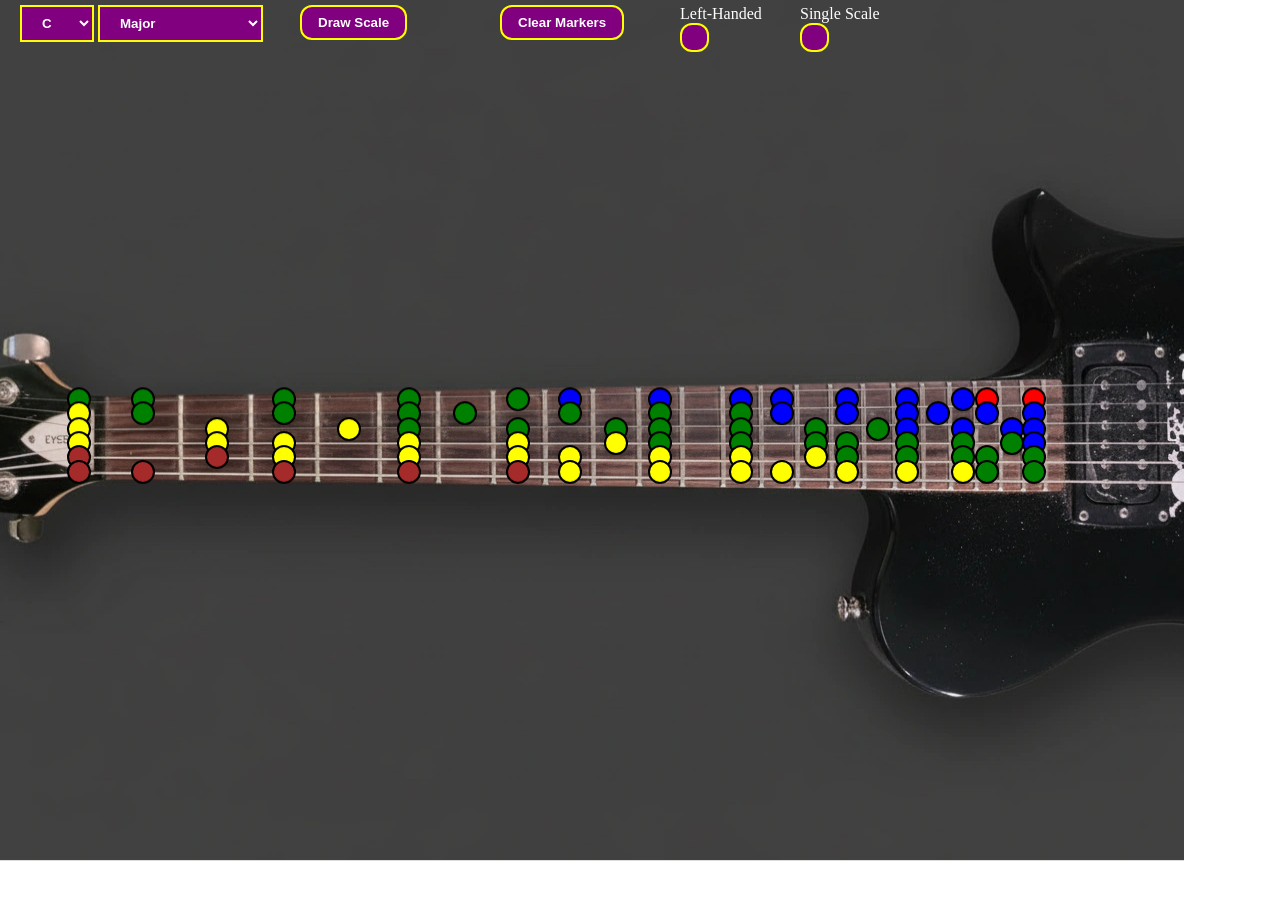
==== index.html @ 156e49f9 "Added Single Scale mode and refactored the scale definitions to be contained within an array so all " ====
<!DOCTYPE html>
<head>
<link rel="shortcut icon" href="ScaleWizardIcon.png" type="image/x-icon">
<title>Scale Wizard</title>
<style>
*{
	margin:0px;
	padding:0px;
}
body{
	overflow:hidden;
}
canvas{
	width:100vw;
	height:100vh;
}
.scale_selector{
	position:fixed;
	left:20px;
	top:5px;
}
.scale_selector *{
	background-color:purple;
	color:white;
	border: 2px solid yellow;
	z-index:1000;
	padding: 8px 16px;
	font-weight:bold;
}
.draw_scale_button, .clear_markers_button{
	background-color:purple;
	color:white;
	border: 2px solid yellow;
	padding:8px 16px;
	position:fixed;
	z-index:1000;
	font-weight:bold;
	border-radius:12px;
}
.draw_scale_button{
	top:5px;
	left:300px;
}
.clear_markers_button{
	top:5px;
	left:500px;
}
footer{
	position:fixed;
	bottom:5px;
	z-index:1002;
	color:white;
}
footer a{
	color:white;
}
.customCheckbox{
	position:fixed;
	top:5px;
	left:5px;
	z-index:1001;
	color:white;
}
.customCheckbox div{
	width:25px;
	height:25px;
	text-align:center;
	background-color:purple;
	color:white;
	border-radius:12px;
	border:2px solid yellow;
}
</style>
<script src='logic.js'></script>
<script>
var myCanvas;
var c; // canvas context
var scaleSelectorComboBox;
var rootSelectorComboBox;
var showLeftHandedCheckbox;
var showOnly1ScaleCheckbox;
var fretboard;
const stringPositions = [401, 415, 431, 445, 459, 474];
const fretPositions = [79, 143, 217, 284, 349, 409, 465, 518, 570, 616, 660, 705, 741, 782, 816, 847, 878, 907, 938, 963, 987, 1012, 1034];
const markerRadius = 11; // pixels max due to fretboard image size constraints
const markerOctaveColorCode = ['gray', 'black', 'brown', 'yellow', 'green', 'blue', 'red', 'orange']; // note: there is no octave 0

function Marker(color, text, x, y){
	this.color = color;
	this.text = text;
	this.x = x;
	this.y = y;
}

function Fret(noteIndex, octave, x, y){
	this.note = noteIndex;
	this.octave = octave;
	this.x = x;
	this.y = y;
}

// main wrapper for all visual elements
function Imagery(){
	this.fretboardImage = new Image();
	this.fretboard_x = 0;
	this.fretboard_y = 0;
	this.fretboard_scale = 1.0;
	this.fretboard_w = 1184;
	this.fretboard_h = 864;
	
	// zoom in and out and pan by %
	this.fretboard_zoom = 1.0;
	this.fretboard_zoom_max = 3.76;
	this.fretboard_zoom_min = 1.0;
	
	this.fretboard_pan_x = 0.0;
	this.fretboard_pan_min = 0.0;
	this.fretboard_pan_max = 1.0;
	
	this.fretCount = 22; // frets on this fretboard model
	this.strings = 6;
	this.stringTuning = [noteIndices['E'], noteIndices['B'], noteIndices['G'], noteIndices['D'], noteIndices['A'], noteIndices['E']];
	this.stringOctaves = [4, 3, 3, 3, 2, 2];
	this.frets = [];
	
	// high e = 0, low E = 5
	for(var stringIndex = 0;stringIndex < this.strings;stringIndex++){
		let note = this.stringTuning[stringIndex];
		let octave = this.stringOctaves[stringIndex];
		
		for(var fretIndex = 0;fretIndex <= this.fretCount;fretIndex++){
			this.frets.push(new Fret(note, octave, fretPositions[fretIndex], stringPositions[stringIndex]));
			
			// increment this string's note for the next fret
			note++;
			if(note == 12){
				note = 0; // wrap around to C
				octave++; // and increase the octave
			}
		}
	}
	
	
	this.markers = []; // frets to be 'highlighted' via marker overlays
	
	// update the canvas screen
	this.draw = function(){
		console.log("DEBUG: draw()");
		c.drawImage(this.fretboardImage, 0, 0);
		
		// draw markers (highlighted frets)
		console.log("DEBUG: drawing " + this.markers.length + " markers.");
		for(var markerIndex = 0, markerCount = this.markers.length;markerIndex < markerCount;markerIndex++){
			c.beginPath();
			
			// set the circle area/path
			c.arc(this.markers[markerIndex].x, this.markers[markerIndex].y, markerRadius, 0, 2 * Math.PI);
			
			// fill with color
			c.fillStyle = this.markers[markerIndex].color;
			c.fill();
			
			// draw an outline around the circle
			c.lineWidth = 2;
			c.strokeStyle = 'black';
			c.stroke();
			
			// draw the marker text
			c.font = "bold 20px sans-serif";
			c.fillStyle = "white";
			c.textAlign = "center";
			c.textBaseline = "middle";
			c.fillText(this.markers[markerIndex].text, this.markers[markerIndex].x, this.markers[markerIndex].y);
			
			c.strokeStyle = "white";
			//c.strokeText(this.markers[markerIndex].text, this.markers[markerIndex].x, this.markers[markerIndex].y);
		}
	}
	
	
	// return fret index of matching note, or -1 if note not found
	this.searchFret = function(octave, note, startingString, startingPosition){
		let startingFret = (startingString*(this.fretCount+1)) + startingPosition;
		let currentString = startingString;
		
		while(startingFret >= 0){
			for(var fretIndex = startingFret, endSearchIndex = fretIndex + (currentString == 3 ? 4 : 5);fretIndex<endSearchIndex;fretIndex++){
				if(this.frets[fretIndex].octave == octave && this.frets[fretIndex].note == note)
					return fretIndex;
				else
					console.log("not a match... searching for " + noteNames[note] + octave + ", and string " + (currentString+1) + " fret " + (fretIndex%(this.fretCount+1)) + " (" + noteNames[this.frets[fretIndex].note] + this.frets[fretIndex].octave + ") was not it.");
				
			}
			
			// next string upward
			startingFret -= this.fretCount+1;
			currentString--;
		}
		
		return -1;
	}
	
	
	this.markScale = function(scaleNotes){
		this.markers = [];
		
		if(showOnly1ScaleCheckbox.checked){
			// the root note is the last index of scaleNotes; bring it to index 0
			scaleNotesReorder = [];
			scaleNotesReorder.push(scaleNotes[scaleNotes.length-1]);
			for(var i = 0, len = scaleNotes.length-1;i<len;i++)
				scaleNotesReorder.push(scaleNotes[i]);
			scaleNotes = scaleNotesReorder;
			
			let currentOctave = scaleNotes[0] < noteIndices['E'] ? 3 : 2;
			let startingString = 5;
			let startingFret = 0;
			
			console.log("DEBUG: drawing markers for notes: ", scaleNotes, " with starting octave of " + currentOctave + " and starting fret low Open E. There are " + scaleNotes.length + " notes in the scale.");
			
			let numberOfNotesInScale = scaleNotes.length;
			let lastNote = 0;
			
			// the fret index is like the hand position: determining the lower bound of fret number which will be searched across the fretboard. the upper bound is startingFret+4 inclusive.
			for(var noteIndex = 0;noteIndex < numberOfNotesInScale;noteIndex++){
				if(scaleNotes[noteIndex] < lastNote){ // wrapped past B to C, raise octave
					currentOctave++;
				}
				lastNote = scaleNotes[noteIndex];
				
				let fretIndex = this.searchFret(currentOctave, scaleNotes[noteIndex], startingString, startingFret);
				if(fretIndex == -1){
					console.log("Fret for " + noteNames[scaleNotes[noteIndex]] + " not found under conditions: ", currentOctave, scaleNotes[noteIndex], startingString, startingFret);
					break;
				}
			
				this.markers.push(new Marker("Blue", "" + (noteIndex+1), this.frets[fretIndex].x, this.frets[fretIndex].y));
				
				// update starting position for next search
				currentOctave = this.frets[fretIndex].octave;
				startingString = Math.floor(fretIndex / (this.fretCount+1));
			}
			
		}
		
		else{
			// draw all notes in scale on the entire fretboard
			for(var fretIndex = 0, fretsLen = this.frets.length;fretIndex < fretsLen;fretIndex++){
				if(scaleNotes.indexOf(this.frets[fretIndex].note) >= 0){
					this.markers.push(new Marker(markerOctaveColorCode[this.frets[fretIndex].octave], "", this.frets[fretIndex].x, this.frets[fretIndex].y));
				}
			}
		}
		
		this.draw();
	}
	
	this.addUserMarker = function(fretIndex){
		this.markers.push(new Marker(markerOctaveColorCode[this.frets[fretIndex].octave], "", this.frets[fretIndex].x, this.frets[fretIndex].y));
		
		this.draw();
	}
	
	this.removeSpecifiedMarker = function(markerIndex){
		this.markers.splice(markerIndex, 1);
		this.draw();
	}
	
	this.clearMarkers = function(){
		this.markers = [];
		this.draw();
	}
	
	this.allResourcesLoaded = function(){
		console.log("DEBUG: All resources loaded");
		//myCanvas.width = this.fretboardImage.naturalWidth;
		//myCanvas.height = this.fretboardImage.naturalHeight;
		myCanvas.width = document.body.clientWidth;
		myCanvas.height = document.body.clientHeight;
		
		this.draw();
		
		console.log("Canvas resolution: " + myCanvas.width + " x " + myCanvas.height);
		console.log("Canvas dimensions: " + myCanvas.clientWidth + " x " + myCanvas.clientHeight);
	}.bind(this);
	
	this.fretboardImage.onload = this.allResourcesLoaded;
	this.fretboardImage.src = "fretboard.jpg";
	console.log("DEBUG: resources set to be loaded");
}

function invokeMarkScale(){
	let root = rootSelectorComboBox.value;
	let scaleIndex = scaleSelectorComboBox.value;
	
	fretboard.markScale(
		enumerateScale(
			noteIndices[root], scales[scaleIndex].steps
		)
	);
}


function CustomCheckbox(checkedByDefault, text){

	var cb = document.createElement('div');
	cb.className = "customCheckbox";
	cb.checked = checkedByDefault;
	
	var span = document.createElement('span');
	span.innerHTML = text;
	
	var subDiv = document.createElement('div');
	subDiv.innerHTML = cb.checked ? "&#10004;" : " ";
	cb.childDiv = subDiv;
	
	cb.onclick = function(){
		this.checked = !this.checked;
		
		this.childDiv.innerHTML = this.checked ? "&#10004;" : " ";
	}.bind(cb);
	
	cb.appendChild(span);
	cb.appendChild(subDiv);
	
	document.body.appendChild(cb);
	
	return cb;
	
}

function init(){
	console.log('initialization started');
	
	scaleSelectorComboBox = document.getElementById('scaleSelectorComboBox');
	rootSelectorComboBox = document.getElementById('rootSelectorComboBox');
	myCanvas = document.getElementById('ScaleWizardCanvas');
	c = myCanvas.getContext('2d');
	
	// enumerate scaleSelectorComboBox
	for(var i = 0, len = scales.length;i < len;i++){
		let option = document.createElement('option');
		option.innerHTML = scales[i].name;
		option.value = i;
		scaleSelectorComboBox.appendChild(option);
	}
	
	scaleSelectorComboBox.selectedIndex = 1;
	
	showLeftHandedCheckbox = new CustomCheckbox(false, "Left-Handed");
	showLeftHandedCheckbox.style.left = "680px";
	
	showOnly1ScaleCheckbox = new CustomCheckbox(false, "Single Scale");
	showOnly1ScaleCheckbox.style.left = "800px";
	
	fretboard = new Imagery();
	console.log("DEBUG: fretboard creation completed");
	
	// highlight a Major C scale
	fretboard.markScale(
		enumerateScale( noteIndices['C'], scalesByName['Major'].steps
	));
	
	console.log("DEBUG: C Major scale drawn");
	
	console.log("Scale Wizard initialized");
}
</script>
</head>
<body onload='init()'>
<canvas id='ScaleWizardCanvas' width='1184' height='864'></canvas>
<div class='scale_selector'>
	<select id='rootSelectorComboBox'>
		<option>C</option>
		<option>C#</option>
		<option>D</option>
		<option>D#</option>
		<option>E</option>
		<option>F</option>
		<option>F#</option>
		<option>G</option>
		<option>G#</option>
		<option>A</option>
		<option>A#</option>
		<option>B</option>
	</select>
	<select id='scaleSelectorComboBox'>
	</select>
</div>
<button class='draw_scale_button' onclick='invokeMarkScale()'>Draw Scale</button>
<button class='clear_markers_button' onclick='fretboard.clearMarkers()'>Clear Markers</button>
<footer id='footerx' style="text-align:center; padding:20px; font-size:12px;">Built by Tyler Markham &copy; 2025 | <a href="https://github.com/RRozz/Scale-Wizard">Source Code</a></footer>
</body>
</html>
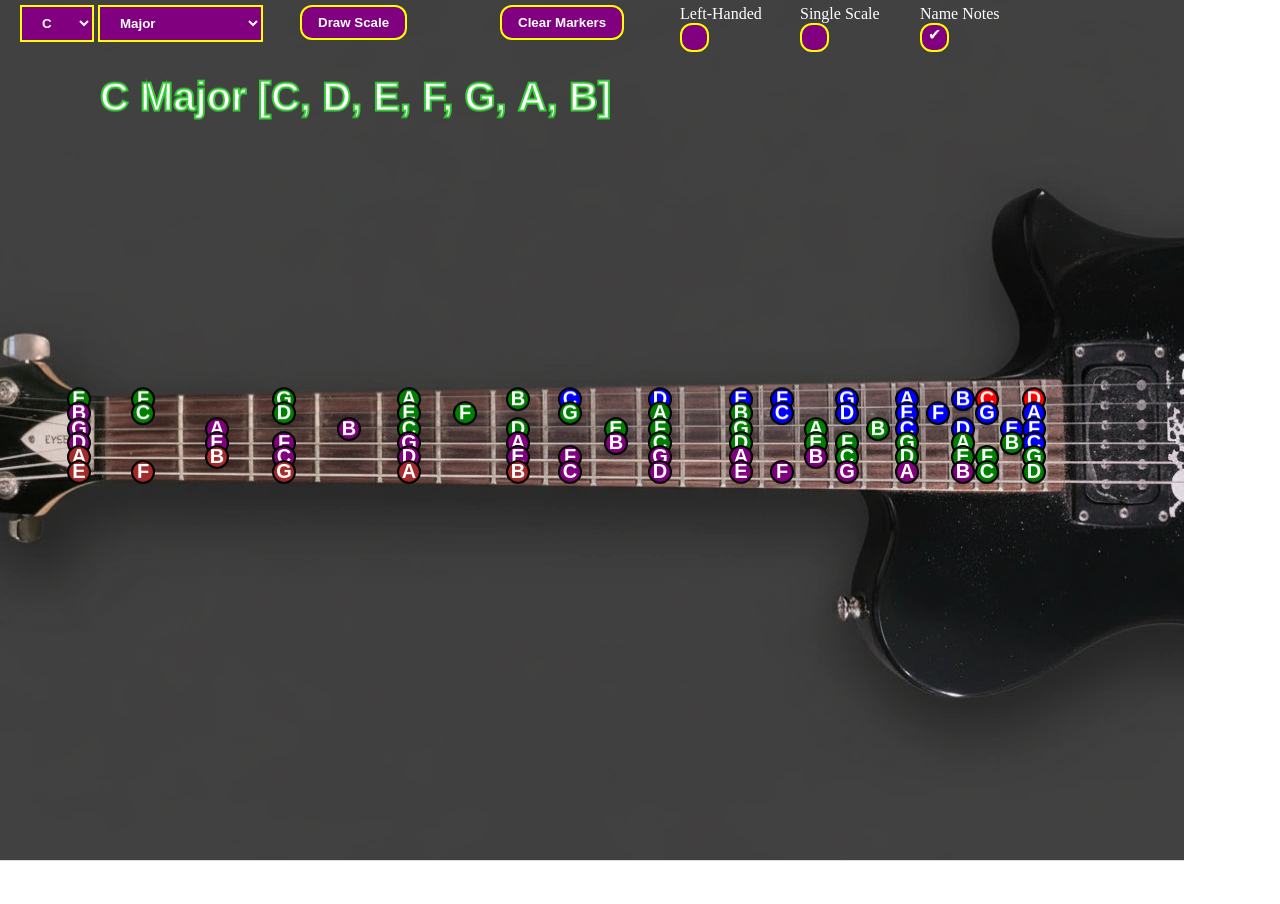
==== commit 7d9a8735: "Increased legibility Improved legibility of notes on scale; added optional note names and list of sc" ====
--- a/index.html
+++ b/index.html
@@ -69,6 +69,17 @@
 	color:white;
 	border-radius:12px;
 	border:2px solid yellow;
+}
+.fretHitbox{
+	display:block;
+	z-index:1004;
+	text-align:center;
+	color:white;
+	background-color:rgba(17, 171, 242, 100);
+	visibility:hidden;
+}
+.fretHitbox:hover{
+	visibility:visible;
 }
 </style>
 <script src='logic.js'></script>
@@ -79,17 +90,36 @@
 var rootSelectorComboBox;
 var showLeftHandedCheckbox;
 var showOnly1ScaleCheckbox;
+var showNoteNamesCheckbox;
 var fretboard;
 const stringPositions = [401, 415, 431, 445, 459, 474];
 const fretPositions = [79, 143, 217, 284, 349, 409, 465, 518, 570, 616, 660, 705, 741, 782, 816, 847, 878, 907, 938, 963, 987, 1012, 1034];
 const markerRadius = 11; // pixels max due to fretboard image size constraints
-const markerOctaveColorCode = ['gray', 'black', 'brown', 'yellow', 'green', 'blue', 'red', 'orange']; // note: there is no octave 0
-
-function Marker(color, text, x, y){
+const markerOctaveColorCode = ['gray', 'black', 'brown', 'purple', 'green', 'blue', 'red', 'orange']; // note: there is no octave 0
+const hitboxWidth = 12;
+const hitboxHeight = 10;
+var currentScale = "";
+var currentNotes = [];
+
+function Marker(color, text, x, y, note){
 	this.color = color;
 	this.text = text;
+	this.note = note;
 	this.x = x;
 	this.y = y;
+}
+
+function Hitbox2D(x, y, w, h){
+	this.x = x;
+	this.y = y;
+	this.w = w;
+	this.h = h;
+	
+	this.isInside = function(x, y){
+		return (x >= this.x && x <= this.x + this.w)
+		&&
+		(y >= this.y && y <= this.y + this.h);
+	}
 }
 
 function Fret(noteIndex, octave, x, y){
@@ -97,6 +127,21 @@
 	this.octave = octave;
 	this.x = x;
 	this.y = y;
+	
+	this.hitbox = new Hitbox2D(x - hitboxWidth/2, y - hitboxHeight/2, hitboxWidth, hitboxHeight);
+	/* DEBUG
+	this.hitboxDiv = document.createElement('div');
+	this.hitboxDiv.className = "fretHitbox";
+	this.hitboxDiv.style.position = "absolute";
+	this.hitboxDiv.style.left = this.hitbox.x + "px";
+	this.hitboxDiv.style.top = this.hitbox.y + "px";
+	this.hitboxDiv.style.width = this.hitbox.w;
+	this.hitboxDiv.style.height = this.hitbox.h;
+	//this.hitboxDiv.style.visibility = "visible";
+	this.hitboxDiv.innerHTML = noteNames[noteIndex];
+	document.body.appendChild(this.hitboxDiv);
+	console.log("New hitbox: ", this.hitboxDiv);
+	*/
 }
 
 // main wrapper for all visual elements
@@ -140,6 +185,12 @@
 		}
 	}
 	
+	// higher hitbox for the entire fretboard
+	this.fretboardHitbox = new Hitbox2D(this.frets[0].hitbox.x,
+	this.frets[0].hitbox.y,
+	this.frets[this.frets.length-1].hitbox.x - this.frets[0].hitbox.x + hitboxWidth,
+	this.frets[this.frets.length-1].hitbox.y - this.frets[0].hitbox.y + hitboxHeight);
+	
 	
 	this.markers = []; // frets to be 'highlighted' via marker overlays
 	
@@ -172,9 +223,36 @@
 			c.textBaseline = "middle";
 			c.fillText(this.markers[markerIndex].text, this.markers[markerIndex].x, this.markers[markerIndex].y);
 			
-			c.strokeStyle = "white";
+			//c.strokeStyle = "white";
 			//c.strokeText(this.markers[markerIndex].text, this.markers[markerIndex].x, this.markers[markerIndex].y);
-		}
+			
+		}
+		
+		/*
+		c.fillStyle = "pink";
+		c.fillRect(this.fretboardHitbox.x,
+			this.fretboardHitbox.y,
+			this.fretboardHitbox.w,
+			this.fretboardHitbox.h);
+		
+		// fret-hover hitbox & note name
+		for(var fretIndex=0, len = this.frets.length;fretIndex < len;fretIndex++){
+			c.fillStyle = "green";
+			c.fillRect(this.frets[fretIndex].hitbox.x,
+				this.frets[fretIndex].hitbox.y,
+				this.frets[fretIndex].hitbox.w,
+				this.frets[fretIndex].hitbox.h);
+		}
+		*/
+		
+		// draw current scale/selection information
+		c.font = "bold 40px sans-serif";
+		c.fillStyle = "white";
+		c.textAlign = "left";
+		c.textBaseline = "middle";
+		c.fillText(currentScale + " " + nameNoteArray(currentNotes), 100, 100);
+		c.strokeStyle = "limegreen";
+		c.strokeText(currentScale + " " + nameNoteArray(currentNotes), 100, 100);
 	}
 	
 	
@@ -204,13 +282,16 @@
 	this.markScale = function(scaleNotes){
 		this.markers = [];
 		
+		// the root note is the last index of scaleNotes; bring it to index 0
+		scaleNotesReorder = [];
+		scaleNotesReorder.push(scaleNotes[scaleNotes.length-1]);
+		for(var i = 0, len = scaleNotes.length-1;i<len;i++)
+			scaleNotesReorder.push(scaleNotes[i]);
+		scaleNotes = scaleNotesReorder;
+		
+		currentNotes = scaleNotes;
+		
 		if(showOnly1ScaleCheckbox.checked){
-			// the root note is the last index of scaleNotes; bring it to index 0
-			scaleNotesReorder = [];
-			scaleNotesReorder.push(scaleNotes[scaleNotes.length-1]);
-			for(var i = 0, len = scaleNotes.length-1;i<len;i++)
-				scaleNotesReorder.push(scaleNotes[i]);
-			scaleNotes = scaleNotesReorder;
 			
 			let currentOctave = scaleNotes[0] < noteIndices['E'] ? 3 : 2;
 			let startingString = 5;
@@ -234,7 +315,7 @@
 					break;
 				}
 			
-				this.markers.push(new Marker("Blue", "" + (noteIndex+1), this.frets[fretIndex].x, this.frets[fretIndex].y));
+				this.markers.push(new Marker("Blue", "" + (noteIndex+1), this.frets[fretIndex].x, this.frets[fretIndex].y), this.frets[fretIndex].note);
 				
 				// update starting position for next search
 				currentOctave = this.frets[fretIndex].octave;
@@ -247,7 +328,7 @@
 			// draw all notes in scale on the entire fretboard
 			for(var fretIndex = 0, fretsLen = this.frets.length;fretIndex < fretsLen;fretIndex++){
 				if(scaleNotes.indexOf(this.frets[fretIndex].note) >= 0){
-					this.markers.push(new Marker(markerOctaveColorCode[this.frets[fretIndex].octave], "", this.frets[fretIndex].x, this.frets[fretIndex].y));
+					this.markers.push(new Marker(markerOctaveColorCode[this.frets[fretIndex].octave], showNoteNamesCheckbox.checked ? noteNames[this.frets[fretIndex].note] : "", this.frets[fretIndex].x, this.frets[fretIndex].y, this.frets[fretIndex].note));
 				}
 			}
 		}
@@ -256,7 +337,10 @@
 	}
 	
 	this.addUserMarker = function(fretIndex){
-		this.markers.push(new Marker(markerOctaveColorCode[this.frets[fretIndex].octave], "", this.frets[fretIndex].x, this.frets[fretIndex].y));
+		// SUGGESTION! soft deactivation of any enumerated scale as the 'current scale'. should also remove all but 1 unique note marker if current scale is not User-Specified Notes
+		currentScale = "User-Specified Notes";
+	
+		this.markers.push(new Marker(markerOctaveColorCode[this.frets[fretIndex].octave], "", this.frets[fretIndex].x, this.frets[fretIndex].y, this.frets[fretIndex].note));
 		
 		this.draw();
 	}
@@ -293,6 +377,8 @@
 	let root = rootSelectorComboBox.value;
 	let scaleIndex = scaleSelectorComboBox.value;
 	
+	currentScale = root + " " + scales[scaleIndex].name;
+	
 	fretboard.markScale(
 		enumerateScale(
 			noteIndices[root], scales[scaleIndex].steps
@@ -314,10 +400,14 @@
 	subDiv.innerHTML = cb.checked ? "&#10004;" : " ";
 	cb.childDiv = subDiv;
 	
+	cb.additionalFunction = function(){}
+	
 	cb.onclick = function(){
 		this.checked = !this.checked;
 		
 		this.childDiv.innerHTML = this.checked ? "&#10004;" : " ";
+		
+		this.additionalFunction();
 	}.bind(cb);
 	
 	cb.appendChild(span);
@@ -327,6 +417,26 @@
 	
 	return cb;
 	
+}
+
+// input [0,2,3] => output "[C, D, D#]"
+function nameNoteArray(noteArray){
+	let out = "[";
+	
+	if(noteArray.length == 0){
+		out += "(empty)";
+		
+	}else{
+		out += noteNames[noteArray[0]];
+		
+		for(var i = 1, len = noteArray.length;i < len;i++)
+			out += ", " + noteNames[noteArray[i]];
+			
+	}
+	
+	out += "]";
+	
+	return out;
 }
 
 function init(){
@@ -353,8 +463,21 @@
 	showOnly1ScaleCheckbox = new CustomCheckbox(false, "Single Scale");
 	showOnly1ScaleCheckbox.style.left = "800px";
 	
+	showNoteNamesCheckbox = new CustomCheckbox(true, "Name Notes");
+	showNoteNamesCheckbox.style.left = "920px";
+	showNoteNamesCheckbox.additionalFunction = function(){
+		// toggle names automatically when the checkbox is clicked
+		for(var markerIndex = 0, len = fretboard.markers.length;markerIndex < len;markerIndex++){
+			fretboard.markers[markerIndex].text = showNoteNamesCheckbox.checked ? noteNames[fretboard.markers[markerIndex].note] : "";
+		}
+		
+		fretboard.draw();
+	};
+	
 	fretboard = new Imagery();
 	console.log("DEBUG: fretboard creation completed");
+	
+	currentScale = "C Major";
 	
 	// highlight a Major C scale
 	fretboard.markScale(
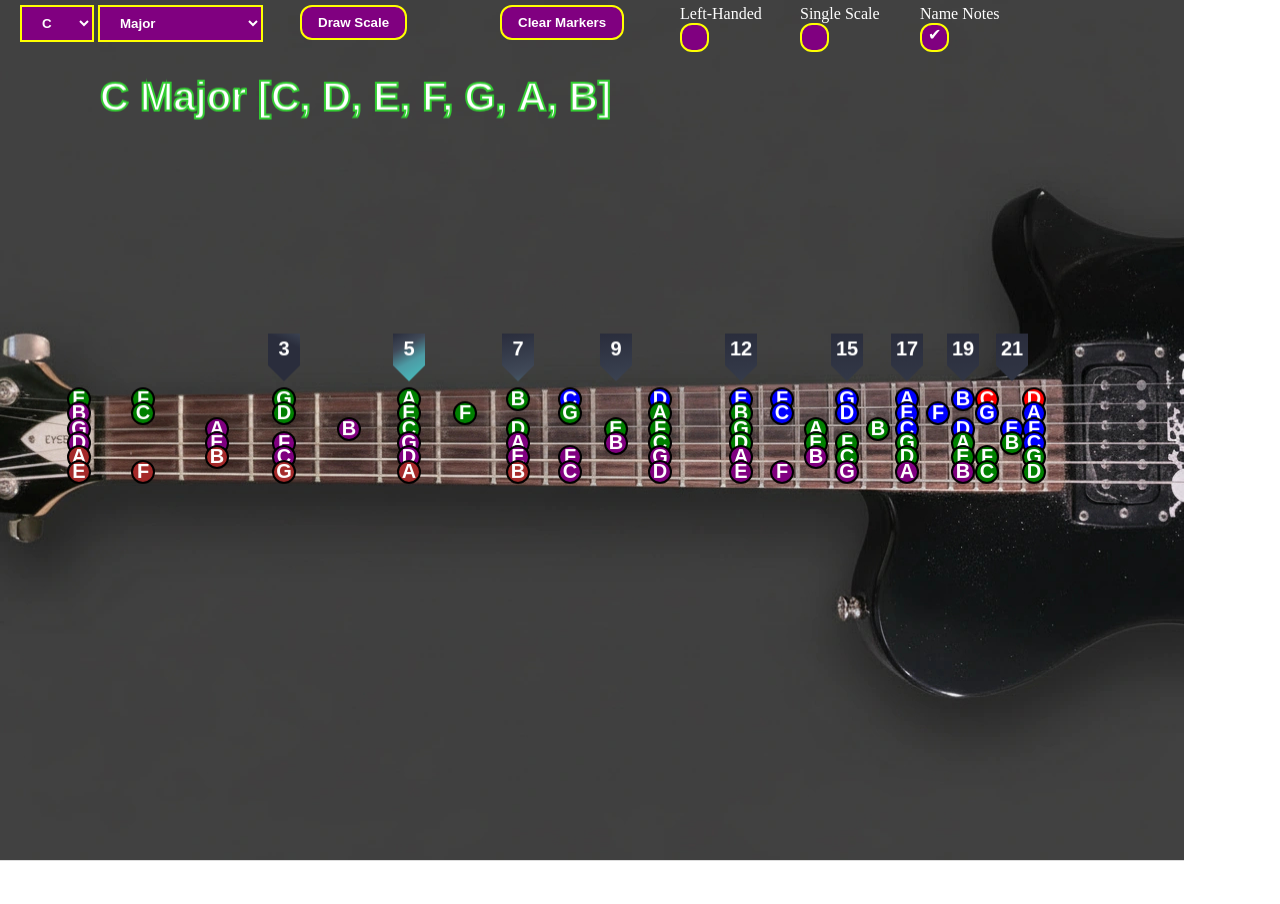
==== commit 98c90aa7: "added inlay markers Added indicators to show fret number above inlay frets, since the background ima" ====
--- a/index.html
+++ b/index.html
@@ -166,6 +166,7 @@
 	this.strings = 6;
 	this.stringTuning = [noteIndices['E'], noteIndices['B'], noteIndices['G'], noteIndices['D'], noteIndices['A'], noteIndices['E']];
 	this.stringOctaves = [4, 3, 3, 3, 2, 2];
+	this.inlayFrets = [3, 5, 7, 9, 12, 15, 17, 19, 21]; // a marker is shown above these fret indices
 	this.frets = [];
 	
 	// high e = 0, low E = 5
@@ -244,6 +245,36 @@
 				this.frets[fretIndex].hitbox.h);
 		}
 		*/
+		
+		
+		
+		// draw the fret inlay markers
+		for(inlayIndex = 0, inlayCount = this.inlayFrets.length;inlayIndex < inlayCount;inlayIndex++){
+			// background rectangle
+			let rectangle = new Hitbox2D(this.frets[this.inlayFrets[inlayIndex]].x - 16, this.frets[this.inlayFrets[inlayIndex]].y - 16 - 50, 32, 32);
+			let gradient = c.createLinearGradient(rectangle.x, rectangle.y, rectangle.x + rectangle.w, rectangle.x);
+			gradient.addColorStop(0, "#2A2D3C");
+			gradient.addColorStop(0.25, "#414A59");
+			gradient.addColorStop(0.5, "#4D9BA5");
+			gradient.addColorStop(1, "#45D2CC");
+			c.fillStyle = gradient;
+			c.fillRect(rectangle.x, rectangle.y, rectangle.w, rectangle.h);
+			
+			// add triangle under rectangle to create point/arrow
+			c.beginPath();
+			c.moveTo(rectangle.x, rectangle.y + rectangle.h);
+			c.lineTo(rectangle.x + rectangle.w, rectangle.y + rectangle.h);
+			c.lineTo(rectangle.x + Math.round(rectangle.w / 2), rectangle.y + rectangle.h + 16);
+			c.closePath();
+			c.fill();
+			
+			
+			// text
+			c.fillStyle = "white";
+			c.fillText(""+this.inlayFrets[inlayIndex], this.frets[this.inlayFrets[inlayIndex]].x, this.frets[this.inlayFrets[inlayIndex]].y - 50);
+		}
+		
+		
 		
 		// draw current scale/selection information
 		c.font = "bold 40px sans-serif";
@@ -466,7 +497,9 @@
 	showNoteNamesCheckbox = new CustomCheckbox(true, "Name Notes");
 	showNoteNamesCheckbox.style.left = "920px";
 	showNoteNamesCheckbox.additionalFunction = function(){
+	
 		// toggle names automatically when the checkbox is clicked
+		
 		for(var markerIndex = 0, len = fretboard.markers.length;markerIndex < len;markerIndex++){
 			fretboard.markers[markerIndex].text = showNoteNamesCheckbox.checked ? noteNames[fretboard.markers[markerIndex].note] : "";
 		}
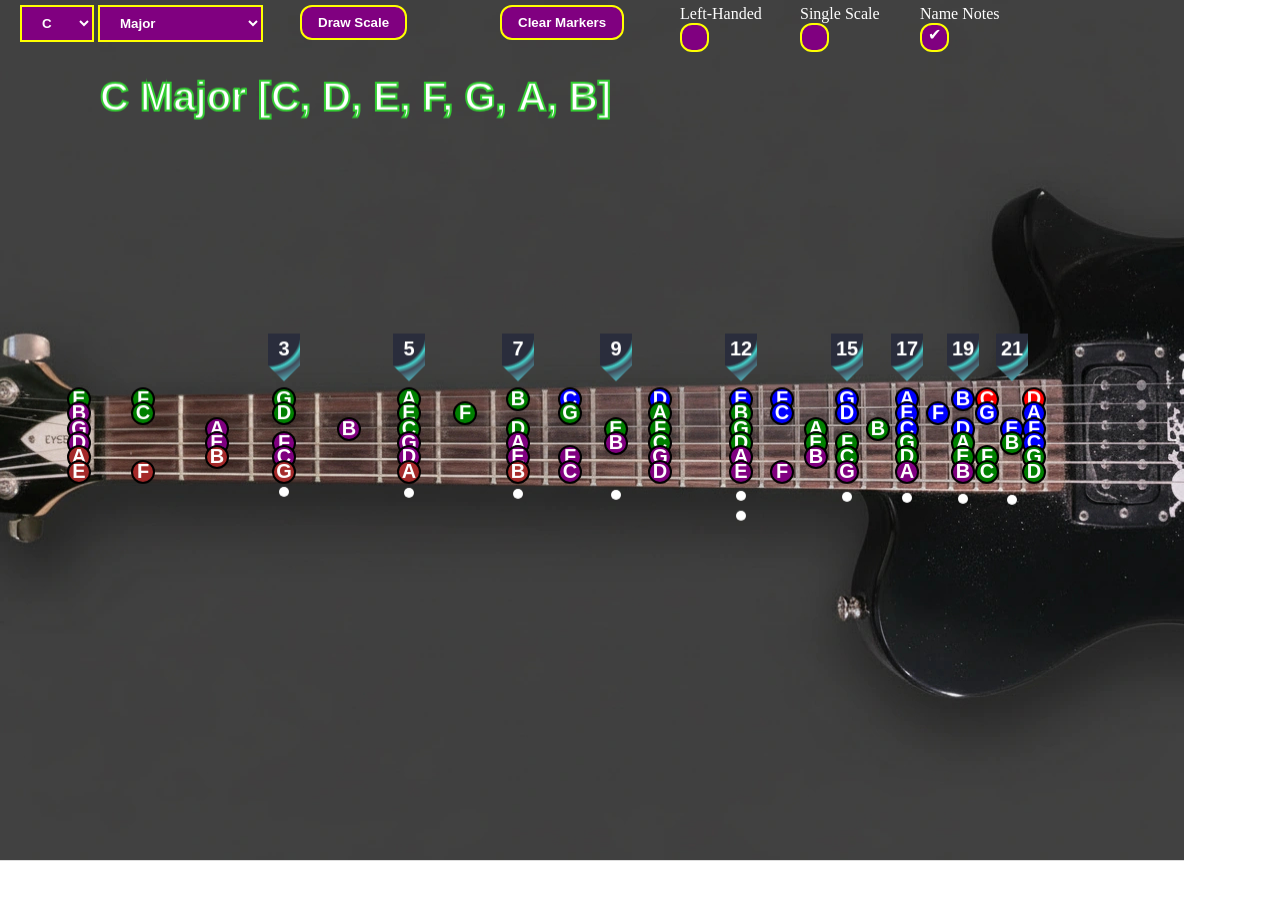
==== commit 53a4ec8d: "Updated fret inlay markers Changed style of the above-fretboard inlay markers. Also added below-fret" ====
--- a/index.html
+++ b/index.html
@@ -251,12 +251,26 @@
 		// draw the fret inlay markers
 		for(inlayIndex = 0, inlayCount = this.inlayFrets.length;inlayIndex < inlayCount;inlayIndex++){
 			// background rectangle
-			let rectangle = new Hitbox2D(this.frets[this.inlayFrets[inlayIndex]].x - 16, this.frets[this.inlayFrets[inlayIndex]].y - 16 - 50, 32, 32);
-			let gradient = c.createLinearGradient(rectangle.x, rectangle.y, rectangle.x + rectangle.w, rectangle.x);
+			let rectangle = new Hitbox2D(this.frets[this.inlayFrets[inlayIndex]].x - 16, this.frets[0].y - 16 - 50, 32, 32);
+			/*
+			let gradient = c.createLinearGradient(rectangle.x, rectangle.y, rectangle.x + rectangle.w, rectangle.y);
+			gradient.addColorStop(0, "#2A2D3C");
+			gradient.addColorStop(0.75, "#414A59");
+			gradient.addColorStop(0.9, "#4D9BA5");
+			gradient.addColorStop(1, "#45D2CC");
+			*/
+			
+			// switch to Radial Gradient
+			let centerX = rectangle.x;
+			let centerY = rectangle.y;
+			let radius = rectangle.w;
+			let gradient = c.createRadialGradient(centerX, centerY, radius, centerX, centerY, radius*2);
 			gradient.addColorStop(0, "#2A2D3C");
 			gradient.addColorStop(0.25, "#414A59");
 			gradient.addColorStop(0.5, "#4D9BA5");
-			gradient.addColorStop(1, "#45D2CC");
+			gradient.addColorStop(0.1, "#45D2CC");
+	
+	
 			c.fillStyle = gradient;
 			c.fillRect(rectangle.x, rectangle.y, rectangle.w, rectangle.h);
 			
@@ -272,6 +286,22 @@
 			// text
 			c.fillStyle = "white";
 			c.fillText(""+this.inlayFrets[inlayIndex], this.frets[this.inlayFrets[inlayIndex]].x, this.frets[this.inlayFrets[inlayIndex]].y - 50);
+			
+			
+			// and draw a circle inlay UNDER the fretboard
+			c.beginPath();
+			c.arc(this.frets[this.inlayFrets[inlayIndex]].x, this.frets[this.frets.length-1].y + 20 + (inlayIndex), Math.floor(markerRadius * 0.5), 0, 2 * Math.PI);
+			
+			// fill with color
+			c.fillStyle = "white";
+			c.fill();
+			
+			// double dot it for the 12th fret
+			if(this.inlayFrets[inlayIndex] == 12){
+				c.beginPath();
+				c.arc(this.frets[this.inlayFrets[inlayIndex]].x, this.frets[this.frets.length-1].y + 40 + (inlayIndex), Math.floor(markerRadius * 0.5), 0, 2 * Math.PI);
+				c.fill();
+			}
 		}
 		
 		
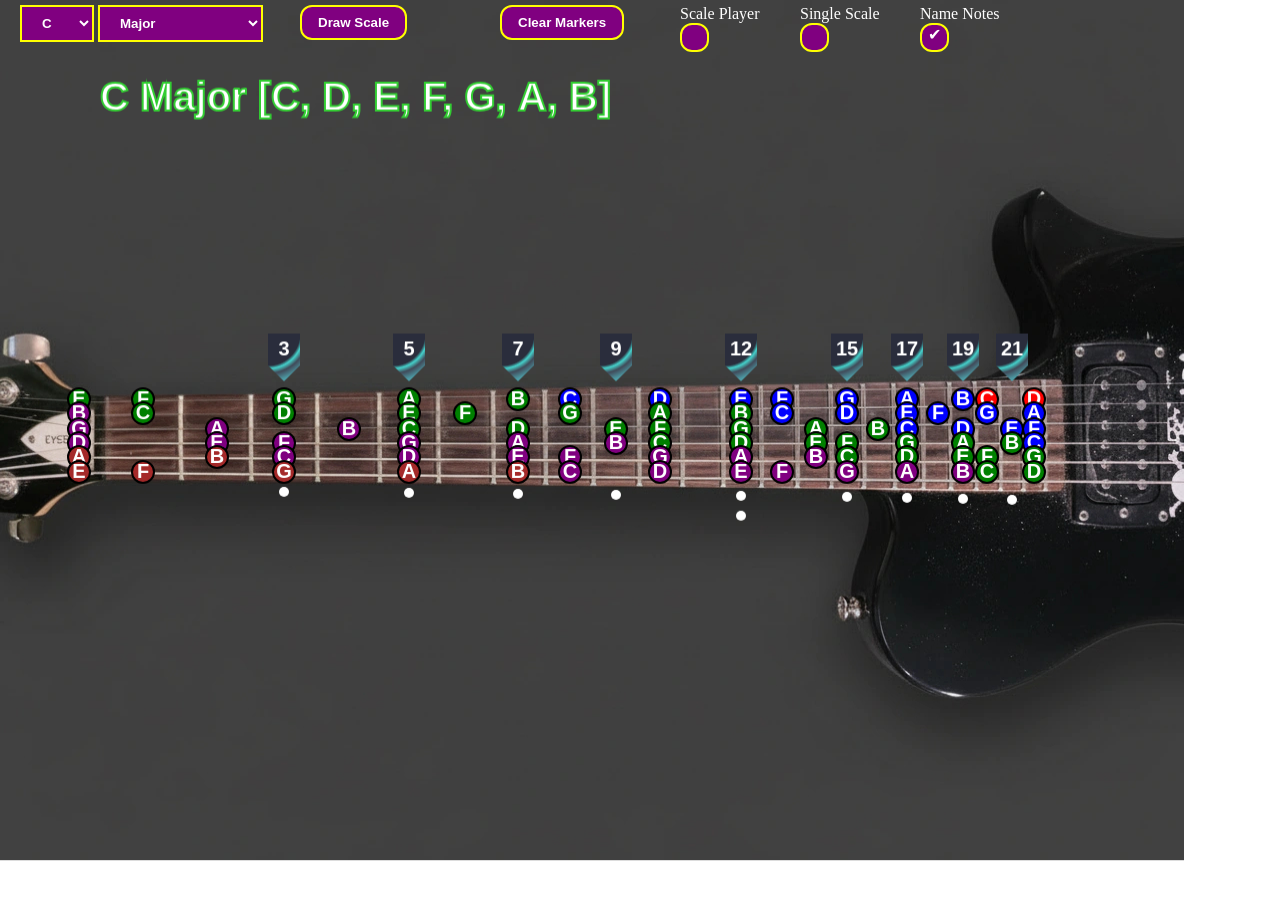
==== commit 16ed6562: "Added virtual instrumental Added a synth that plays when letter keys on the keyboard are pressed. Ho" ====
--- a/index.html
+++ b/index.html
@@ -91,6 +91,7 @@
 var showLeftHandedCheckbox;
 var showOnly1ScaleCheckbox;
 var showNoteNamesCheckbox;
+var scalePlayer = undefined;
 var fretboard;
 const stringPositions = [401, 415, 431, 445, 459, 474];
 const fretPositions = [79, 143, 217, 284, 349, 409, 465, 518, 570, 616, 660, 705, 741, 782, 816, 847, 878, 907, 938, 963, 987, 1012, 1034];
@@ -518,8 +519,23 @@
 	
 	scaleSelectorComboBox.selectedIndex = 1;
 	
-	showLeftHandedCheckbox = new CustomCheckbox(false, "Left-Handed");
+	showLeftHandedCheckbox = new CustomCheckbox(false, "Scale Player");
 	showLeftHandedCheckbox.style.left = "680px";
+	showLeftHandedCheckbox.additionalFunction = function(){
+		if(this.checked){
+			if(scalePlayer == undefined){
+				scalePlayer = new ScalePlayer();
+				window.addEventListener('beforeunload', ()=> scalePlayer.cleanup() ); // on page unload
+				console.log("scale player initialized!");
+			}
+			console.log("scale player enabled");
+		}else{
+			console.log("scale player disabled");
+		}
+		
+		scalePlayer.setEnabled(this.checked);
+		console.log("scale player object: ", scalePlayer);
+	}
 	
 	showOnly1ScaleCheckbox = new CustomCheckbox(false, "Single Scale");
 	showOnly1ScaleCheckbox.style.left = "800px";
@@ -551,6 +567,248 @@
 	
 	console.log("Scale Wizard initialized");
 }
+
+
+
+
+// module for keypress-based virtual instrument-like playback
+class ScalePlayer {
+    constructor() {
+        this.audioContext = new (window.AudioContext || window.webkitAudioContext)();
+        this.masterGain = this.audioContext.createGain();
+        this.masterGain.gain.value = 0.3; // Master volume
+        this.masterGain.connect(this.audioContext.destination);
+        
+        this.activeNotes = new Map(); // Track active notes for polyphony
+        this.enabled = false;
+        
+        // Keyboard mapping (3 rows = 3 octaves of scale)
+        this.keyMap = {
+            // Bottom row (octave 2)
+            'z': 0, 'x': 1, 'c': 2, 'v': 3, 'b': 4, 'n': 5, 'm': 6,
+            // Middle row (octave 3)
+            'a': 7, 's': 8, 'd': 9, 'f': 10, 'g': 11, 'h': 12, 'j': 13, 'k': 14, 'l': 15,
+            // Top row (octave 4)
+            'q': 16, 'w': 17, 'e': 18, 'r': 19, 't': 20, 'y': 21, 'u': 22, 'i': 23, 'o': 24, 'p': 25
+        };
+        
+        this.setupKeyboardListeners();
+    }
+    
+    getCurrentScale() {
+        const rootNote = this.getSelectedRoot(); // e.g., 'E'
+        const scaleType = this.getSelectedScale(); // e.g., 'Major'
+        
+        return this.buildScaleFrequencies(rootNote, scaleType);
+    }
+	
+	buildRootedPattern(steps){
+		let fixed = [0]; // start with root note
+		
+		let accumulation = 0;
+		for(var stepIndex = 0, stepCount = steps.length - 1;stepIndex < stepCount;stepIndex++){
+			accumulation += steps[stepIndex];
+			fixed.push(accumulation); // add semi-tone difference to next note in scale
+		}
+		
+		return fixed; // exclude last member of steps which would be the root again
+	}
+    
+    buildScaleFrequencies(root, scaleType) {
+        // Note frequencies for octave starting at C2 (65.41 Hz)
+        const noteFrequencies = {
+            'C': 65.41, 'C#': 69.30, 'D': 73.42, 'D#': 77.78,
+            'E': 82.41, 'F': 87.31, 'F#': 92.50, 'G': 98.00,
+            'G#': 103.83, 'A': 110.00, 'A#': 116.54, 'B': 123.47
+        };
+        
+        // Scale intervals (semitones from root)
+        const scalePatterns = {
+            'Major': [0, 2, 4, 5, 7, 9, 11],
+            'Minor': [0, 2, 3, 5, 7, 8, 10],
+            'Pentatonic Major': [0, 2, 4, 7, 9],
+            'Pentatonic Minor': [0, 3, 5, 7, 10],
+            'Blues': [0, 3, 5, 6, 7, 10],
+            'Dorian': [0, 2, 3, 5, 7, 9, 10],
+            'Phrygian': [0, 1, 3, 5, 7, 8, 10],
+            'Lydian': [0, 2, 4, 6, 7, 9, 11],
+            'Mixolydian': [0, 2, 4, 5, 7, 9, 10],
+            'Locrian': [0, 1, 3, 5, 6, 8, 10]
+        };
+        
+		const pattern = this.buildRootedPattern(scales[scaleSelectorComboBox.value].steps);
+        const rootFreq = noteFrequencies[root];
+        
+        // Build 3+ octaves of the scale
+        const frequencies = [];
+        for (let octave = 0; octave < 4; octave++) {
+            for (let interval of pattern) {
+                const freq = rootFreq * Math.pow(2, octave + interval / 12);
+                frequencies.push(freq);
+            }
+        }
+        
+        return frequencies.splice(2); // first two octaves are inaudible (frequency is too low)
+    }
+    
+    createNote(frequency) {
+        // Create a more musical sound using multiple oscillators (additive synthesis)
+        const now = this.audioContext.currentTime;
+        
+        // Create gain node for this note
+        const noteGain = this.audioContext.createGain();
+        noteGain.gain.setValueAtTime(0, now);
+        noteGain.gain.linearRampToValueAtTime(0.5, now + 0.01); // Quick attack
+        noteGain.connect(this.masterGain);
+        
+        // Create multiple oscillators for a richer sound
+        const oscillators = [];
+        
+        // Fundamental
+        const osc1 = this.audioContext.createOscillator();
+        osc1.type = 'triangle'; // Warmer than sine
+        osc1.frequency.value = frequency;
+        
+        const osc1Gain = this.audioContext.createGain();
+        osc1Gain.gain.value = 0.5;
+        osc1.connect(osc1Gain);
+        osc1Gain.connect(noteGain);
+        oscillators.push(osc1);
+        
+        // Second harmonic (octave up, adds brightness)
+        const osc2 = this.audioContext.createOscillator();
+        osc2.type = 'sine';
+        osc2.frequency.value = frequency * 2;
+        
+        const osc2Gain = this.audioContext.createGain();
+        osc2Gain.gain.value = 0.15;
+        osc2.connect(osc2Gain);
+        osc2Gain.connect(noteGain);
+        oscillators.push(osc2);
+        
+        // Third harmonic (adds character)
+        const osc3 = this.audioContext.createOscillator();
+        osc3.type = 'sine';
+        osc3.frequency.value = frequency * 3;
+        
+        const osc3Gain = this.audioContext.createGain();
+        osc3Gain.gain.value = 0.08;
+        osc3.connect(osc3Gain);
+        osc3Gain.connect(noteGain);
+        oscillators.push(osc3);
+        
+        // Start all oscillators
+        oscillators.forEach(osc => osc.start(now));
+        
+        return { oscillators, noteGain };
+    }
+    
+    playNote(keyIndex) {
+        if (!this.enabled) return;
+        
+        const scale = this.getCurrentScale();
+        if (keyIndex >= scale.length) return;
+        
+        const frequency = scale[keyIndex];
+        const noteId = `note_${keyIndex}`;
+        
+        // Don't retrigger if already playing
+        if (this.activeNotes.has(noteId)) return;
+        
+        const note = this.createNote(frequency);
+        this.activeNotes.set(noteId, note);
+    }
+    
+    stopNote(keyIndex) {
+        const noteId = `note_${keyIndex}`;
+        const note = this.activeNotes.get(noteId);
+        
+        if (!note) return;
+        
+        const now = this.audioContext.currentTime;
+        
+        // Fade out to avoid clicks
+        note.noteGain.gain.cancelScheduledValues(now);
+        note.noteGain.gain.setValueAtTime(note.noteGain.gain.value, now);
+        note.noteGain.gain.linearRampToValueAtTime(0, now + 0.05);
+        
+        // Stop and cleanup after fade
+        setTimeout(() => {
+            note.oscillators.forEach(osc => {
+                try {
+                    osc.stop();
+                    osc.disconnect();
+                } catch (e) {
+                    // Already stopped
+                }
+            });
+            note.noteGain.disconnect();
+            this.activeNotes.delete(noteId);
+        }, 100);
+    }
+    
+    setupKeyboardListeners() {
+        document.addEventListener('keydown', (e) => {
+            if (!this.enabled) return;
+            
+            const key = e.key.toLowerCase();
+            if (key in this.keyMap && !e.repeat) {
+                e.preventDefault();
+                this.playNote(this.keyMap[key]);
+            }
+        });
+        
+        document.addEventListener('keyup', (e) => {
+            if (!this.enabled) return;
+            
+            const key = e.key.toLowerCase();
+            if (key in this.keyMap) {
+                e.preventDefault();
+                this.stopNote(this.keyMap[key]);
+            }
+        });
+    }
+    
+    setEnabled(enabled) {
+        this.enabled = enabled;
+        
+        // Stop all notes when disabled
+        if (!enabled) {
+            this.activeNotes.forEach((note, noteId) => {
+                const keyIndex = parseInt(noteId.split('_')[1]);
+                this.stopNote(keyIndex);
+            });
+        }
+    }
+    
+    cleanup() {
+        this.activeNotes.forEach((note) => {
+            note.oscillators.forEach(osc => {
+                try {
+                    osc.stop();
+                    osc.disconnect();
+                } catch (e) {}
+            });
+            note.noteGain.disconnect();
+        });
+        this.activeNotes.clear();
+        this.masterGain.disconnect();
+        this.audioContext.close();
+    }
+    
+    getSelectedRoot() {
+		return rootSelectorComboBox.value; // ex: 'E'
+    }
+    
+    getSelectedScale() {
+		return scales[scaleSelectorComboBox.value].name; // ex: 'Major'
+    }
+}
+
+
+
+
+
 </script>
 </head>
 <body onload='init()'>
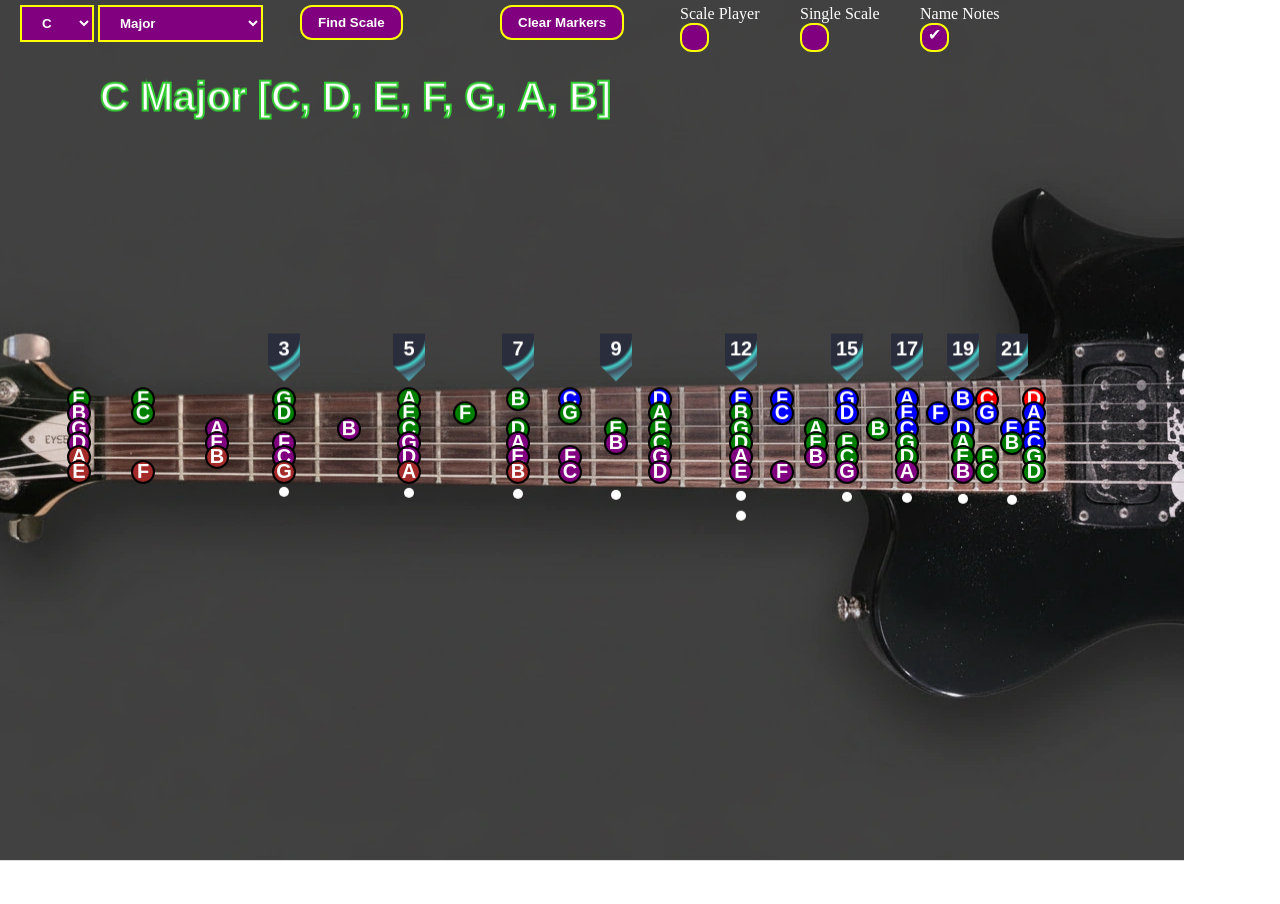
==== commit 2e86e22e: "Implemented Reverse Finder (Finally!) Implemented Reverse Finder interface to allow identifying all " ====
--- a/index.html
+++ b/index.html
@@ -82,6 +82,7 @@
 	visibility:visible;
 }
 </style>
+<link rel='stylesheet' href='reverseFinder.css'>
 <script src='logic.js'></script>
 <script>
 var myCanvas;
@@ -92,6 +93,7 @@
 var showOnly1ScaleCheckbox;
 var showNoteNamesCheckbox;
 var scalePlayer = undefined;
+var pianoKeyboard;
 var fretboard;
 const stringPositions = [401, 415, 431, 445, 459, 474];
 const fretPositions = [79, 143, 217, 284, 349, 409, 465, 518, 570, 616, 660, 705, 741, 782, 816, 847, 878, 907, 938, 963, 987, 1012, 1034];
@@ -534,6 +536,7 @@
 		}
 		
 		scalePlayer.setEnabled(this.checked);
+		pianoKeyboard.container.style.display = this.checked ? "block" : "none";
 		console.log("scale player object: ", scalePlayer);
 	}
 	
@@ -553,8 +556,19 @@
 		fretboard.draw();
 	};
 	
+	pianoKeyboard = new PianoKeyboard({
+		x: 860,
+		y: 94,
+		width: 577,
+		height: 178
+	});
+	
 	fretboard = new Imagery();
 	console.log("DEBUG: fretboard creation completed");
+	
+	// add responsiveness to drop down boxes
+	rootSelectorComboBox.onchange = invokeMarkScale;
+	scaleSelectorComboBox.onchange = invokeMarkScale;
 	
 	currentScale = "C Major";
 	
@@ -717,11 +731,18 @@
         
         const note = this.createNote(frequency);
         this.activeNotes.set(noteId, note);
+		
+		console.log("keyIndex ", keyIndex);
+		console.log("playing frequency ", frequency);
+		pianoKeyboard.updateNote(frequency, true); // update the keyboard visual
     }
     
     stopNote(keyIndex) {
         const noteId = `note_${keyIndex}`;
         const note = this.activeNotes.get(noteId);
+		
+        const scale = this.getCurrentScale();
+		pianoKeyboard.updateNote(scale[keyIndex], false); // update the keyboard visual
         
         if (!note) return;
         
@@ -809,7 +830,336 @@
 
 
 
+// modular piano keyboard visual for which notes are playing currently via synth
+class PianoKeyboard {
+    constructor(options = {}) {
+        this.x = options.x || 860;
+        this.y = options.y || 94;
+        this.width = options.width || 577;
+        this.height = options.height || 178;
+        
+        // Base frequencies for one octave starting at C2
+        this.baseFrequencies = {
+            'C': 65.41, 'C#': 69.30, 'D': 73.42, 'D#': 77.78,
+            'E': 82.41, 'F': 87.31, 'F#': 92.50, 'G': 98.00,
+            'G#': 103.83, 'A': 110.00, 'A#': 116.54, 'B': 123.47
+        };
+        
+        // Map to store frequency -> note name for quick lookup
+        this.freqToNote = {};
+        this.buildFrequencyMap();
+        
+        // Track active notes
+        this.activeNotes = new Set();
+        
+        this.container = null;
+        this.keys = {};
+        
+        this.init();
+    }
+    
+    buildFrequencyMap() {
+        // Match the synth's frequency calculation exactly
+        // Synth uses: rootFreq * Math.pow(2, octave + interval/12)
+        // For C at different octaves with interval=0:
+        // Octave 0: 65.41 * 2^(0+0/12) = 65.41
+        // Octave 1: 65.41 * 2^(1+0/12) = 130.82
+        // etc.
+        
+        const noteOrder = ['C', 'C#', 'D', 'D#', 'E', 'F', 'F#', 'G', 'G#', 'A', 'A#', 'B'];
+        const cFreq = this.baseFrequencies['C']; // 65.41 (C at octave 0)
+        
+        for (let octave = 0; octave <= 8; octave++) {
+            for (let semitone = 0; semitone < 12; semitone++) {
+                const note = noteOrder[semitone];
+                // Use C as root and calculate each note's frequency
+                const freq = cFreq * Math.pow(2, octave + semitone / 12);
+                this.freqToNote[freq.toFixed(1)] = note;
+            }
+        }
+    }
+    
+    init() {
+        // Create container
+        this.container = document.createElement('div');
+        this.container.className = 'piano-keyboard-container';
+        this.container.style.cssText = `
+            position: absolute;
+            left: ${this.x}px;
+            top: ${this.y}px;
+            width: ${this.width}px;
+            height: ${this.height}px;
+        `;
+        
+        // Add styles
+        this.addStyles();
+        
+        // Create keyboard layout
+        this.createKeys();
+        
+        document.body.appendChild(this.container);
+		
+		this.container.style.display = "none"; // hide unless synth is in use
+    }
+    
+    addStyles() {
+        if (document.getElementById('piano-keyboard-styles')) return;
+        
+        const style = document.createElement('style');
+        style.id = 'piano-keyboard-styles';
+        style.textContent = `
+            .piano-keyboard-container {
+                font-family: Arial, sans-serif;
+                user-select: none;
+            }
+            
+            .piano-keys {
+                position: relative;
+                width: 100%;
+                height: 100%;
+                background: #1a1a1a;
+                border: 2px solid #333;
+                border-radius: 8px;
+                box-shadow: 0 4px 12px rgba(0,0,0,0.5);
+            }
+            
+            .piano-key {
+                position: absolute;
+                border: 1px solid #000;
+                cursor: pointer;
+                transition: all 0.05s ease;
+            }
+            
+            .piano-key.white {
+                background: linear-gradient(to bottom, #fff 0%, #f5f5f5 100%);
+                border-radius: 0 0 4px 4px;
+                box-shadow: inset 0 -2px 4px rgba(0,0,0,0.1);
+            }
+            
+            .piano-key.white:hover {
+                background: linear-gradient(to bottom, #f0f0f0 0%, #e5e5e5 100%);
+            }
+            
+            .piano-key.white.active {
+                background: linear-gradient(to bottom, #4a9eff 0%, #2d7fd6 100%);
+                box-shadow: inset 0 2px 8px rgba(0,0,0,0.3);
+            }
+            
+            .piano-key.black {
+                background: linear-gradient(to bottom, #2a2a2a 0%, #000 100%);
+                border-radius: 0 0 3px 3px;
+                z-index: 2;
+            }
+            
+            .piano-key.black:hover {
+                background: linear-gradient(to bottom, #3a3a3a 0%, #1a1a1a 100%);
+            }
+            
+            .piano-key.black.active {
+                background: linear-gradient(to bottom, #5ab3ff 0%, #3d8fd9 100%);
+            }
+            
+            .key-label {
+                position: absolute;
+                bottom: 8px;
+                left: 50%;
+                transform: translateX(-50%);
+                font-size: 12px;
+                font-weight: bold;
+                pointer-events: none;
+            }
+            
+            .piano-key.white .key-label {
+                color: #333;
+            }
+            
+            .piano-key.white.active .key-label {
+                color: #fff;
+            }
+            
+            .piano-key.black .key-label {
+                color: #aaa;
+                font-size: 10px;
+            }
+            
+            .piano-key.black.active .key-label {
+                color: #fff;
+            }
+        `;
+        
+        document.head.appendChild(style);
+    }
+    
+    createKeys() {
+        const keysContainer = document.createElement('div');
+        keysContainer.className = 'piano-keys';
+        
+        const whiteKeyWidth = this.width / 7; // 7 white keys per octave (C D E F G A B)
+        const blackKeyWidth = whiteKeyWidth * 0.6;
+        const blackKeyHeight = this.height * 0.6;
+        
+        const layout = [
+            { note: 'C', type: 'white', pos: 0 },
+            { note: 'C#', type: 'black', pos: 0.7 },
+            { note: 'D', type: 'white', pos: 1 },
+            { note: 'D#', type: 'black', pos: 1.75 },
+            { note: 'E', type: 'white', pos: 2 },
+            { note: 'F', type: 'white', pos: 3 },
+            { note: 'F#', type: 'black', pos: 3.7 },
+            { note: 'G', type: 'white', pos: 4 },
+            { note: 'G#', type: 'black', pos: 4.75 },
+            { note: 'A', type: 'white', pos: 5 },
+            { note: 'A#', type: 'black', pos: 5.75 },
+            { note: 'B', type: 'white', pos: 6 }
+        ];
+        
+        layout.forEach(({ note, type, pos }) => {
+            const key = document.createElement('div');
+            key.className = `piano-key ${type}`;
+            key.dataset.note = note;
+            
+            if (type === 'white') {
+                key.style.left = `${pos * whiteKeyWidth}px`;
+                key.style.width = `${whiteKeyWidth}px`;
+                key.style.height = '100%';
+                key.style.top = '0';
+            } else {
+                key.style.left = `${pos * whiteKeyWidth}px`;
+                key.style.width = `${blackKeyWidth}px`;
+                key.style.height = `${blackKeyHeight}px`;
+                key.style.top = '0';
+            }
+            
+            const label = document.createElement('div');
+            label.className = 'key-label';
+            label.textContent = note;
+            key.appendChild(label);
+            
+            keysContainer.appendChild(key);
+            this.keys[note] = key;
+        });
+        
+        this.container.appendChild(keysContainer);
+    }
+    
+    // Main function to call when a note is pressed or released
+    updateNote(frequency, isPressed) {
+        const note = this.getNoteFromFrequency(frequency);
+        if (!note) return;
+        
+        if (isPressed) {
+            this.pressNote(note);
+        } else {
+            this.releaseNote(note);
+        }
+    }
+    
+    getNoteFromFrequency(frequency) {
+        // Round to 2 decimal places to match our map
+        const roundedFreq = frequency.toFixed(1);
+		console.log("Freq->Note: ", frequency, " :: ", roundedFreq, " -> ", this.freqToNote[roundedFreq]);
+        return this.freqToNote[roundedFreq];
+    }
+    
+    pressNote(note) {
+        if (!this.keys[note]) return;
+        this.keys[note].classList.add('active');
+        this.activeNotes.add(note);
+    }
+    
+    releaseNote(note) {
+        if (!this.keys[note]) return;
+        this.keys[note].classList.remove('active');
+        this.activeNotes.delete(note);
+    }
+    
+    // Utility: Release all notes
+    releaseAll() {
+        this.activeNotes.forEach(note => {
+            this.keys[note].classList.remove('active');
+        });
+        this.activeNotes.clear();
+    }
+    
+    // Utility: Get currently active notes
+    getActiveNotes() {
+        return Array.from(this.activeNotes);
+    }
+    
+    // Change position/size after creation
+    resize(x, y, width, height) {
+        if (x !== undefined) this.x = x;
+        if (y !== undefined) this.y = y;
+        if (width !== undefined) this.width = width;
+        if (height !== undefined) this.height = height;
+        
+        this.container.style.left = `${this.x}px`;
+        this.container.style.top = `${this.y}px`;
+        this.container.style.width = `${this.width}px`;
+        this.container.style.height = `${this.height}px`;
+        
+        // Recreate keys with new dimensions
+        this.container.innerHTML = '';
+        this.keys = {};
+        this.createKeys();
+    }
+    
+    // Remove keyboard from DOM
+    destroy() {
+        if (this.container && this.container.parentNode) {
+            this.container.parentNode.removeChild(this.container);
+        }
+    }
+}
+
+// Usage example:
+/*
+const keyboard = new PianoKeyboard({
+    x: 860,
+    y: 94,
+    width: 577,
+    height: 178
+});
+
+// When a key is pressed:
+keyboard.updateNote(261.63, true);  // Press middle C
+
+// When a key is released:
+keyboard.updateNote(261.63, false); // Release middle C
+
+// To resize later:
+keyboard.resize(100, 100, 400, 120);
+
+// To clean up:
+keyboard.destroy();
+*/
+
+
+// helper for reverse finder
+function selectScaleByName(scaleName){
+	// split into root note and scale type
+	let delimiterIndex = scaleName.indexOf(" ");
+	let rootNoteName = scaleName.substr(0, delimiterIndex);
+	let scaleType = scaleName.substr(delimiterIndex + 1);
+	
+	for(var xint = 0;xint < 12;xint++){
+		if(rootSelectorComboBox.children[xint].innerText == rootNoteName){
+			rootSelectorComboBox.selectedIndex = xint;
+			break;
+		}
+	}
+	
+	for(var xint = 0, len = scaleSelectorComboBox.children.length;xint < len;xint++){
+		if(scaleSelectorComboBox.children[xint].innerText == scaleType){
+			scaleSelectorComboBox.selectedIndex = xint;
+			break;
+		}
+	}
+	
+	invokeMarkScale();
+}
 </script>
+<script src='reverseFinder.js'></script>
 </head>
 <body onload='init()'>
 <canvas id='ScaleWizardCanvas' width='1184' height='864'></canvas>
@@ -831,8 +1181,9 @@
 	<select id='scaleSelectorComboBox'>
 	</select>
 </div>
-<button class='draw_scale_button' onclick='invokeMarkScale()'>Draw Scale</button>
+<button class='draw_scale_button' onclick='showReverseFinder()'>Find Scale</button>
 <button class='clear_markers_button' onclick='fretboard.clearMarkers()'>Clear Markers</button>
+<div id="reverseFinderContainer" style="z-index:2000;"></div>
 <footer id='footerx' style="text-align:center; padding:20px; font-size:12px;">Built by Tyler Markham &copy; 2025 | <a href="https://github.com/RRozz/Scale-Wizard">Source Code</a></footer>
 </body>
 </html>
--- a/reverseFinder.css
+++ b/reverseFinder.css
@@ -0,0 +1,478 @@
+
+/* ── Google Fonts ────────────────────────── */
+@import url('https://fonts.googleapis.com/css2?family=Cinzel:wght@400;600;700&family=Share+Tech+Mono&display=swap');
+
+/* ── Design Tokens ───────────────────────── */
+:root {
+  --rf-bg:           #0e0c08;
+  --rf-panel:        #161208;
+  --rf-border:       #5a3e12;
+  --rf-border-hi:    #c8960a;
+  --rf-gold:         #d4af6a;
+  --rf-gold-dim:     #8b6914;
+  --rf-gold-bright:  #f0d080;
+  --rf-amber:        #c8960a;
+  --rf-wood:         #2a1a06;
+  --rf-wood-mid:     #3d2a0a;
+  --rf-string:       #b8a060;
+  --rf-fret:         #8b7030;
+  --rf-nut:          #e8d8a0;
+  --rf-selected-bg:  #4a2800;
+  --rf-selected:     #ffcc44;
+  --rf-marker:       rgba(212,175,106,0.18);
+  --rf-shadow:       0 8px 48px rgba(0,0,0,0.9), 0 0 0 1px #3d2a0a;
+  --rf-font-head:    'Cinzel', serif;
+  --rf-font-mono:    'Share Tech Mono', 'Courier New', monospace;
+  --rf-radius:       4px;
+}
+
+/* ── Overlay backdrop ────────────────────── */
+#rfBackdrop {
+  position: fixed;
+  inset: 0;
+  background: rgba(0,0,0,0.55);
+  backdrop-filter: blur(2px);
+  z-index: 1999;
+  transition: opacity 0.25s;
+}
+
+/* ── Main panel ──────────────────────────── */
+#rfPanel {
+  position: fixed;
+  top: 50%;
+  left: 50%;
+  transform: translate(-50%, -50%);
+  width: min(860px, 96vw);
+  max-height: 90vh;
+  overflow-y: auto;
+  background: var(--rf-panel);
+  border: 1px solid var(--rf-border);
+  border-top: 3px solid var(--rf-amber);
+  box-shadow: var(--rf-shadow);
+  z-index: 2000;
+  display: flex;
+  flex-direction: column;
+  transition: opacity 0.25s, transform 0.25s;
+  scrollbar-width: thin;
+  scrollbar-color: var(--rf-border) transparent;
+}
+
+/* ── Header ──────────────────────────────── */
+#rfHeader {
+  display: flex;
+  align-items: center;
+  justify-content: space-between;
+  padding: 14px 20px 12px;
+  border-bottom: 1px solid var(--rf-border);
+  background: linear-gradient(180deg, #1e1508 0%, var(--rf-panel) 100%);
+  flex-shrink: 0;
+}
+#rfTitle {
+  font-family: var(--rf-font-head);
+  font-size: 15px;
+  font-weight: 600;
+  letter-spacing: 0.25em;
+  text-transform: uppercase;
+  color: var(--rf-gold-bright);
+  display: flex;
+  align-items: center;
+  gap: 10px;
+}
+#rfTitle::before {
+  content: '⬡';
+  font-size: 18px;
+  color: var(--rf-amber);
+  animation: rfPulse 3s ease-in-out infinite;
+}
+@keyframes rfPulse {
+  0%,100% { opacity: 1; }
+  50%      { opacity: 0.4; }
+}
+#rfCloseBtn {
+  background: none;
+  border: 1px solid var(--rf-border);
+  color: var(--rf-gold-dim);
+  width: 28px; height: 28px;
+  cursor: pointer;
+  font-size: 14px;
+  display: flex; align-items: center; justify-content: center;
+  transition: all 0.15s;
+  border-radius: var(--rf-radius);
+  font-family: var(--rf-font-mono);
+}
+#rfCloseBtn:hover {
+  border-color: var(--rf-gold-bright);
+  color: var(--rf-gold-bright);
+  background: rgba(212,175,106,0.08);
+}
+
+/* ── Instruction line ────────────────────── */
+#rfInstruction {
+  padding: 9px 20px;
+  font-family: var(--rf-font-mono);
+  font-size: 11px;
+  color: var(--rf-gold-dim);
+  letter-spacing: 0.08em;
+  border-bottom: 1px solid rgba(90,62,18,0.4);
+  background: rgba(0,0,0,0.2);
+  flex-shrink: 0;
+}
+
+/* ── Fretboard wrapper ───────────────────── */
+#rfFretboardWrap {
+  padding: 20px 20px 14px;
+  overflow-x: auto;
+  flex-shrink: 0;
+  scrollbar-width: thin;
+  scrollbar-color: var(--rf-border) transparent;
+}
+
+/* ── Fretboard SVG / table ───────────────── */
+#rfFretboard {
+  display: grid;
+  /* 14 cols: label + frets 0-12 */
+  grid-template-columns: 36px repeat(13, 1fr);
+  min-width: 560px;
+  position: relative;
+}
+
+.rf-fret-num {
+  font-family: var(--rf-font-mono);
+  font-size: 10px;
+  color: var(--rf-gold-dim);
+  text-align: center;
+  padding: 0 0 6px;
+  letter-spacing: 0;
+  user-select: none;
+}
+.rf-fret-num.rf-nut-label { color: var(--rf-nut); }
+.rf-fret-num.rf-marker-label {
+  color: var(--rf-amber);
+  font-weight: bold;
+}
+
+.rf-string-label {
+  font-family: var(--rf-font-mono);
+  font-size: 11px;
+  color: var(--rf-string);
+  text-align: right;
+  padding-right: 8px;
+  display: flex;
+  align-items: center;
+  justify-content: flex-end;
+  height: 36px;
+  user-select: none;
+  letter-spacing: 0.05em;
+}
+
+.rf-cell {
+  position: relative;
+  height: 36px;
+  cursor: pointer;
+  display: flex;
+  align-items: center;
+  justify-content: center;
+  user-select: none;
+}
+
+/* Fret wire (vertical line after each cell, skip nut) */
+.rf-cell::after {
+  content: '';
+  position: absolute;
+  right: 0; top: 4px; bottom: 4px;
+  width: 1px;
+  background: var(--rf-fret);
+  pointer-events: none;
+}
+.rf-cell.rf-nut-cell::before {
+  content: '';
+  position: absolute;
+  left: 0; top: 0; bottom: 0;
+  width: 3px;
+  background: var(--rf-nut);
+  pointer-events: none;
+}
+.rf-cell.rf-nut-cell { padding-left: 3px; }
+
+/* String line (horizontal) */
+.rf-cell::before {
+  content: '';
+  position: absolute;
+  left: 0; right: 0;
+  top: 50%; height: 1px;
+  background: var(--rf-string);
+  pointer-events: none;
+  opacity: 0.5;
+}
+.rf-cell.rf-nut-cell::before { display: none; }
+
+/* Dot on the fret */
+.rf-dot {
+  width: 22px; height: 22px;
+  border-radius: 50%;
+  border: 1.5px solid rgba(212,175,106,0.25);
+  background: rgba(255,255,255,0.03);
+  display: flex; align-items: center; justify-content: center;
+  font-family: var(--rf-font-mono);
+  font-size: 9px;
+  color: transparent;
+  transition: all 0.12s;
+  position: relative;
+  z-index: 1;
+  letter-spacing: 0;
+}
+
+.rf-cell:hover .rf-dot {
+  border-color: var(--rf-amber);
+  background: rgba(200,150,10,0.15);
+  color: var(--rf-gold-dim);
+}
+
+.rf-cell.rf-selected .rf-dot {
+  background: var(--rf-selected-bg);
+  border-color: var(--rf-selected);
+  color: var(--rf-selected);
+  box-shadow: 0 0 8px rgba(255,204,68,0.4);
+}
+
+/* Fret position markers (dots on board) */
+.rf-marker-row {
+  height: 10px;
+  display: flex;
+  align-items: center;
+  justify-content: center;
+}
+.rf-inlay {
+  width: 6px; height: 6px;
+  border-radius: 50%;
+  background: var(--rf-marker);
+  border: 1px solid rgba(212,175,106,0.3);
+}
+
+/* ── Selected notes bar ──────────────────── */
+#rfNotesBar {
+  padding: 10px 20px;
+  border-top: 1px solid rgba(90,62,18,0.4);
+  border-bottom: 1px solid rgba(90,62,18,0.4);
+  background: rgba(0,0,0,0.15);
+  display: flex;
+  align-items: center;
+  gap: 10px;
+  flex-wrap: wrap;
+  min-height: 44px;
+  flex-shrink: 0;
+}
+#rfNotesLabel {
+  font-family: var(--rf-font-mono);
+  font-size: 10px;
+  color: var(--rf-gold-dim);
+  letter-spacing: 0.1em;
+  text-transform: uppercase;
+  white-space: nowrap;
+  flex-shrink: 0;
+}
+#rfNotePills {
+  display: flex;
+  flex-wrap: wrap;
+  gap: 5px;
+  flex: 1;
+}
+.rf-pill {
+  background: rgba(74,40,0,0.6);
+  border: 1px solid var(--rf-amber);
+  color: var(--rf-selected);
+  font-family: var(--rf-font-mono);
+  font-size: 11px;
+  padding: 2px 10px;
+  border-radius: 2px;
+  letter-spacing: 0.08em;
+  animation: rfPillIn 0.15s ease-out;
+}
+@keyframes rfPillIn {
+  from { opacity: 0; transform: scale(0.8); }
+  to   { opacity: 1; transform: scale(1); }
+}
+#rfNoneLabel {
+  font-family: var(--rf-font-mono);
+  font-size: 11px;
+  color: rgba(139,105,20,0.5);
+  font-style: italic;
+}
+
+/* ── Controls bar ────────────────────────── */
+#rfControls {
+  padding: 12px 20px;
+  display: flex;
+  gap: 10px;
+  align-items: center;
+  flex-shrink: 0;
+}
+.rf-btn {
+  font-family: var(--rf-font-mono);
+  font-size: 12px;
+  letter-spacing: 0.1em;
+  text-transform: uppercase;
+  padding: 8px 18px;
+  border: 1px solid;
+  cursor: pointer;
+  transition: all 0.15s;
+  border-radius: var(--rf-radius);
+  position: relative;
+  overflow: hidden;
+}
+.rf-btn::after {
+  content: '';
+  position: absolute;
+  inset: 0;
+  background: currentColor;
+  opacity: 0;
+  transition: opacity 0.15s;
+}
+.rf-btn:hover::after { opacity: 0.08; }
+.rf-btn:active::after { opacity: 0.15; }
+
+.rf-btn-search {
+  background: #3d1f00;
+  border-color: var(--rf-amber);
+  color: var(--rf-gold-bright);
+}
+.rf-btn-search:hover {
+  background: #5a2e00;
+  box-shadow: 0 0 12px rgba(200,150,10,0.3);
+}
+.rf-btn-search:disabled {
+  opacity: 0.35;
+  cursor: not-allowed;
+}
+
+.rf-btn-clear {
+  background: transparent;
+  border-color: var(--rf-border);
+  color: var(--rf-gold-dim);
+}
+.rf-btn-clear:hover { border-color: var(--rf-gold-dim); }
+
+.rf-count-badge {
+  font-family: var(--rf-font-mono);
+  font-size: 11px;
+  color: var(--rf-gold-dim);
+  margin-left: auto;
+  letter-spacing: 0.05em;
+}
+
+/* ── Results ─────────────────────────────── */
+#rfResults {
+  flex: 1;
+  border-top: 1px solid rgba(90,62,18,0.5);
+  overflow-y: auto;
+  scrollbar-width: thin;
+  scrollbar-color: var(--rf-border) transparent;
+}
+#rfResultsHeader {
+  padding: 10px 20px 8px;
+  font-family: var(--rf-font-head);
+  font-size: 11px;
+  letter-spacing: 0.2em;
+  text-transform: uppercase;
+  color: var(--rf-gold-dim);
+  border-bottom: 1px solid rgba(90,62,18,0.3);
+  background: rgba(0,0,0,0.2);
+  display: flex;
+  align-items: center;
+  gap: 8px;
+}
+#rfResultsHeader span {
+  background: var(--rf-wood-mid);
+  border: 1px solid var(--rf-border);
+  color: var(--rf-amber);
+  font-size: 10px;
+  padding: 1px 8px;
+  border-radius: 2px;
+  font-family: var(--rf-font-mono);
+}
+#rfResultsList {
+  list-style: none;
+  margin: 0; padding: 0;
+}
+.rf-result-item {
+  display: flex;
+  align-items: center;
+  padding: 0 20px;
+  border-bottom: 1px solid rgba(90,62,18,0.2);
+  cursor: pointer;
+  transition: background 0.12s;
+  animation: rfItemIn 0.2s ease-out both;
+}
+.rf-result-item:hover {
+  background: rgba(212,175,106,0.06);
+}
+@keyframes rfItemIn {
+  from { opacity: 0; transform: translateX(-8px); }
+  to   { opacity: 1; transform: translateX(0); }
+}
+.rf-result-item .rf-result-root {
+  font-family: var(--rf-font-head);
+  font-size: 16px;
+  font-weight: 600;
+  color: var(--rf-gold-bright);
+  width: 36px;
+  flex-shrink: 0;
+  padding: 12px 0;
+}
+.rf-result-item .rf-result-name {
+  font-family: var(--rf-font-mono);
+  font-size: 12px;
+  color: var(--rf-gold);
+  letter-spacing: 0.08em;
+  flex: 1;
+  padding: 12px 0 12px 10px;
+}
+.rf-result-arrow {
+  color: var(--rf-gold-dim);
+  font-size: 14px;
+  transition: transform 0.12s, color 0.12s;
+}
+.rf-result-item:hover .rf-result-arrow {
+  transform: translateX(4px);
+  color: var(--rf-amber);
+}
+.rf-no-match {
+  padding: 24px 20px;
+  font-family: var(--rf-font-mono);
+  font-size: 12px;
+  color: rgba(139,105,20,0.6);
+  text-align: center;
+  letter-spacing: 0.1em;
+}
+#rfResultsPlaceholder {
+  padding: 30px 20px;
+  text-align: center;
+  font-family: var(--rf-font-mono);
+  font-size: 11px;
+  color: rgba(139,105,20,0.4);
+  letter-spacing: 0.08em;
+  line-height: 1.8;
+}
+
+/* ── Footer ──────────────────────────────── */
+#rfFooter {
+  padding: 8px 20px;
+  font-family: var(--rf-font-mono);
+  font-size: 10px;
+  color: rgba(139,105,20,0.4);
+  letter-spacing: 0.08em;
+  border-top: 1px solid rgba(90,62,18,0.3);
+  text-align: right;
+  flex-shrink: 0;
+}
+
+/* ── Scrollbars ──────────────────────────── */
+#rfPanel::-webkit-scrollbar,
+#rfFretboardWrap::-webkit-scrollbar,
+#rfResults::-webkit-scrollbar { width: 4px; height: 4px; }
+#rfPanel::-webkit-scrollbar-track,
+#rfFretboardWrap::-webkit-scrollbar-track,
+#rfResults::-webkit-scrollbar-track { background: transparent; }
+#rfPanel::-webkit-scrollbar-thumb,
+#rfFretboardWrap::-webkit-scrollbar-thumb,
+#rfResults::-webkit-scrollbar-thumb { background: var(--rf-border); border-radius: 2px; }
